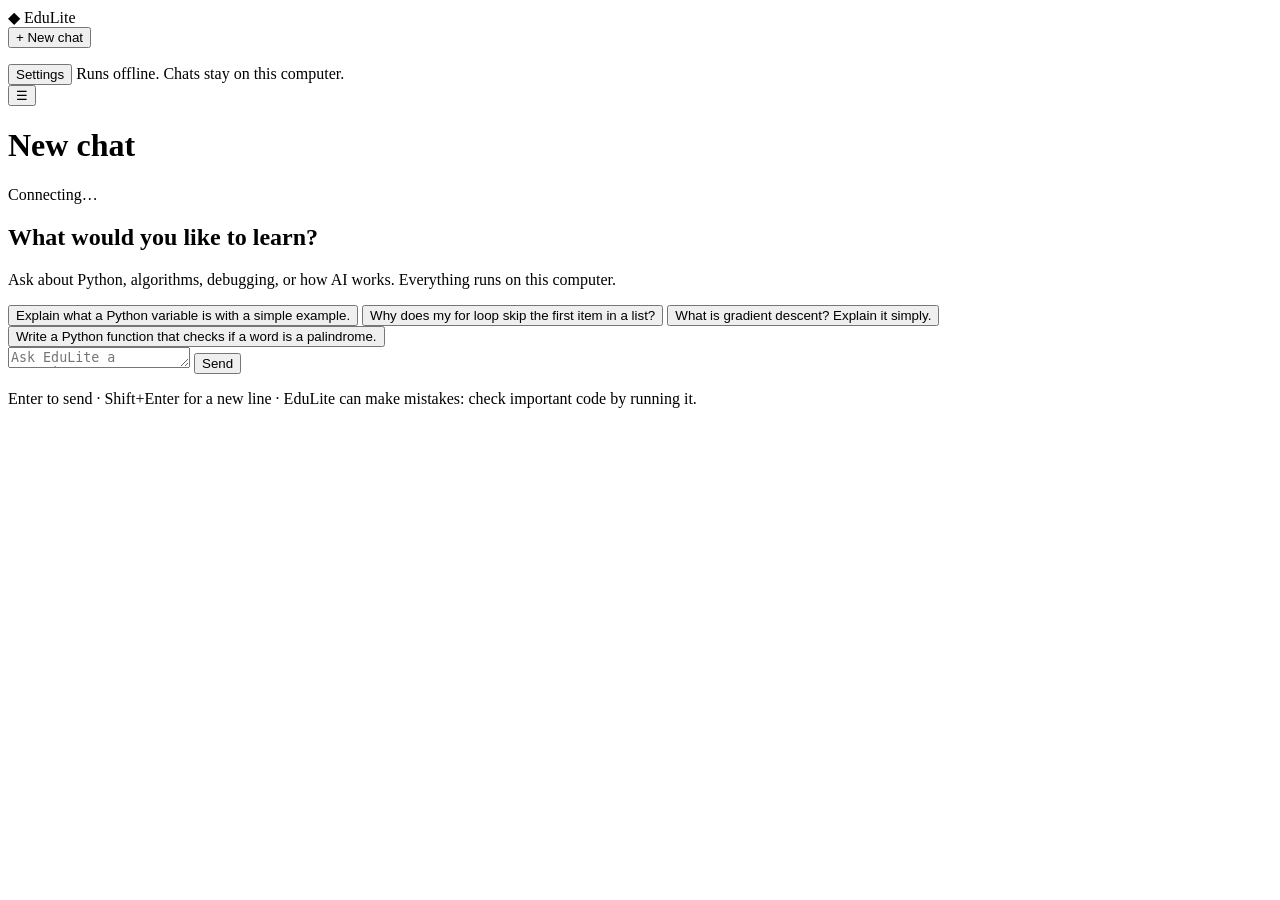
==== edulite/web/static/index.html @ e2c15ace "Add web chat interface (Milestone 3) - FastAPI backend on 127.0.0.1 with streamed answers (SSE) and " ====
<!doctype html>
<html lang="en">
<head>
  <meta charset="utf-8">
  <meta name="viewport" content="width=device-width, initial-scale=1">
  <title>EduLite</title>
  <link rel="stylesheet" href="/static/app.css">
  <link rel="stylesheet" href="/static/vendor/hljs-github.min.css" media="(prefers-color-scheme: light)">
  <link rel="stylesheet" href="/static/vendor/hljs-github-dark.min.css" media="(prefers-color-scheme: dark)">
</head>
<body>
  <div class="app">
    <aside class="sidebar" id="sidebar">
      <div class="brand">
        <span class="logo" aria-hidden="true">◆</span>
        <span>EduLite</span>
      </div>
      <button id="new-chat" class="primary new-chat" type="button">+ New chat</button>
      <nav aria-label="Conversations">
        <ul id="conversations" class="conversations"></ul>
      </nav>
      <div class="sidebar-foot">
        <button id="open-settings" type="button" class="ghost">Settings</button>
        <span class="privacy">Runs offline. Chats stay on this computer.</span>
      </div>
    </aside>

    <main class="main">
      <header class="topbar">
        <button id="toggle-sidebar" class="ghost icon" type="button" aria-label="Show conversations">☰</button>
        <h1 id="chat-title" class="chat-title">New chat</h1>
        <div id="status" class="status" role="status" aria-live="polite">
          <span class="dot"></span><span id="status-text">Connecting…</span>
        </div>
      </header>

      <section id="messages" class="messages" aria-live="polite">
        <div id="welcome" class="welcome">
          <h2>What would you like to learn?</h2>
          <p>Ask about Python, algorithms, debugging, or how AI works. Everything runs on this computer.</p>
          <div class="suggestions">
            <button type="button" class="suggestion">Explain what a Python variable is with a simple example.</button>
            <button type="button" class="suggestion">Why does my for loop skip the first item in a list?</button>
            <button type="button" class="suggestion">What is gradient descent? Explain it simply.</button>
            <button type="button" class="suggestion">Write a Python function that checks if a word is a palindrome.</button>
          </div>
        </div>
      </section>

      <form id="composer" class="composer">
        <textarea id="input" rows="1" placeholder="Ask EduLite a question…" aria-label="Message" maxlength="20000"></textarea>
        <button id="send" class="primary" type="submit">Send</button>
        <button id="stop" class="danger" type="button" hidden>Stop</button>
      </form>
      <p class="hint">Enter to send · Shift+Enter for a new line · EduLite can make mistakes: check important code by running it.</p>
    </main>
  </div>

  <dialog id="settings-dialog" class="settings">
    <form id="settings-form" method="dialog">
      <h2>Settings</h2>
      <label>Model
        <select id="set-model" name="model"></select>
      </label>
      <p id="model-note" class="note"></p>
      <label>Context length (how much of the chat the model remembers)
        <select id="set-context" name="context_tokens">
          <option value="2048">2,048 tokens (less memory)</option>
          <option value="4096">4,096 tokens (recommended)</option>
          <option value="8192">8,192 tokens (more memory)</option>
        </select>
      </label>
      <label>Maximum answer length (tokens)
        <input id="set-max" name="max_tokens" type="number" min="64" max="4096" step="64">
      </label>
      <label>CPU threads
        <input id="set-threads" name="threads" type="number" min="1" max="64">
      </label>
      <label>Creativity (temperature): <output id="temp-out"></output>
        <input id="set-temp" name="temperature" type="range" min="0" max="1.5" step="0.1">
      </label>
      <p id="settings-error" class="error" role="alert"></p>
      <div class="dialog-actions">
        <button type="button" id="settings-cancel" class="ghost">Cancel</button>
        <button type="submit" id="settings-save" class="primary">Save</button>
      </div>
    </form>
  </dialog>

  <script src="/static/vendor/highlight.min.js"></script>
  <script src="/static/markdown.js"></script>
  <script src="/static/app.js"></script>
</body>
</html>
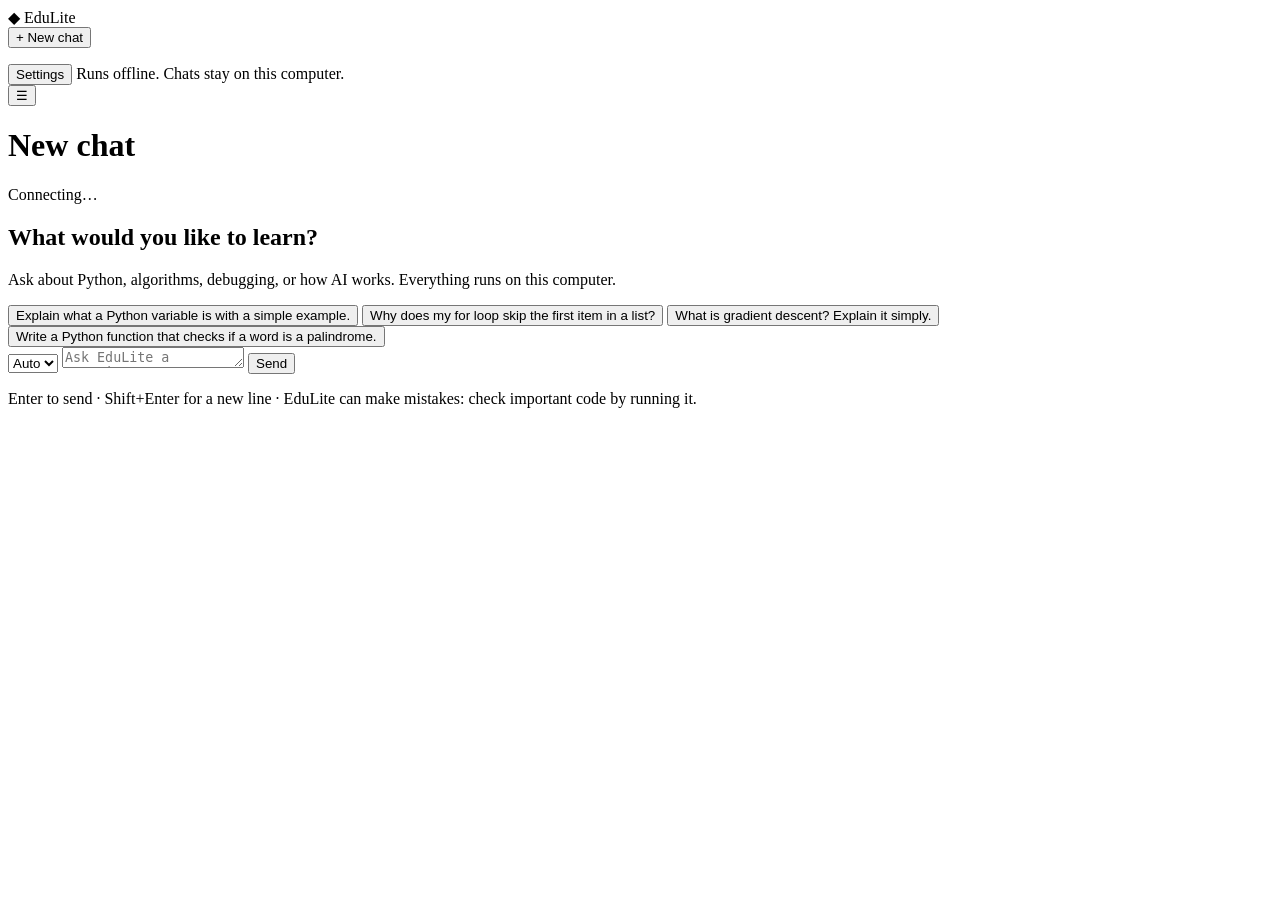
==== commit 64d4fb23: "Add tutoring modes, course-notes retrieval and evaluation (Milestone 4) Tutoring - Student levels an" ====
--- a/edulite/web/static/index.html
+++ b/edulite/web/static/index.html
@@ -48,6 +48,9 @@
       </section>
 
       <form id="composer" class="composer">
+        <select id="mode" class="mode" aria-label="Answer mode" title="How EduLite should answer">
+          <option value="auto">Auto</option>
+        </select>
         <textarea id="input" rows="1" placeholder="Ask EduLite a question…" aria-label="Message" maxlength="20000"></textarea>
         <button id="send" class="primary" type="submit">Send</button>
         <button id="stop" class="danger" type="button" hidden>Stop</button>
@@ -59,6 +62,17 @@
   <dialog id="settings-dialog" class="settings">
     <form id="settings-form" method="dialog">
       <h2>Settings</h2>
+      <label>Your level
+        <select id="set-level" name="level">
+          <option value="beginner">Beginner: simple words, analogies, small examples</option>
+          <option value="intermediate">Intermediate: details, pitfalls, trade-offs</option>
+          <option value="advanced">Advanced: theory, maths, internals</option>
+        </select>
+      </label>
+      <label class="check">
+        <input id="set-notes" name="use_notes" type="checkbox">
+        Use EduLite's course notes to ground answers (recommended)
+      </label>
       <label>Model
         <select id="set-model" name="model"></select>
       </label>
